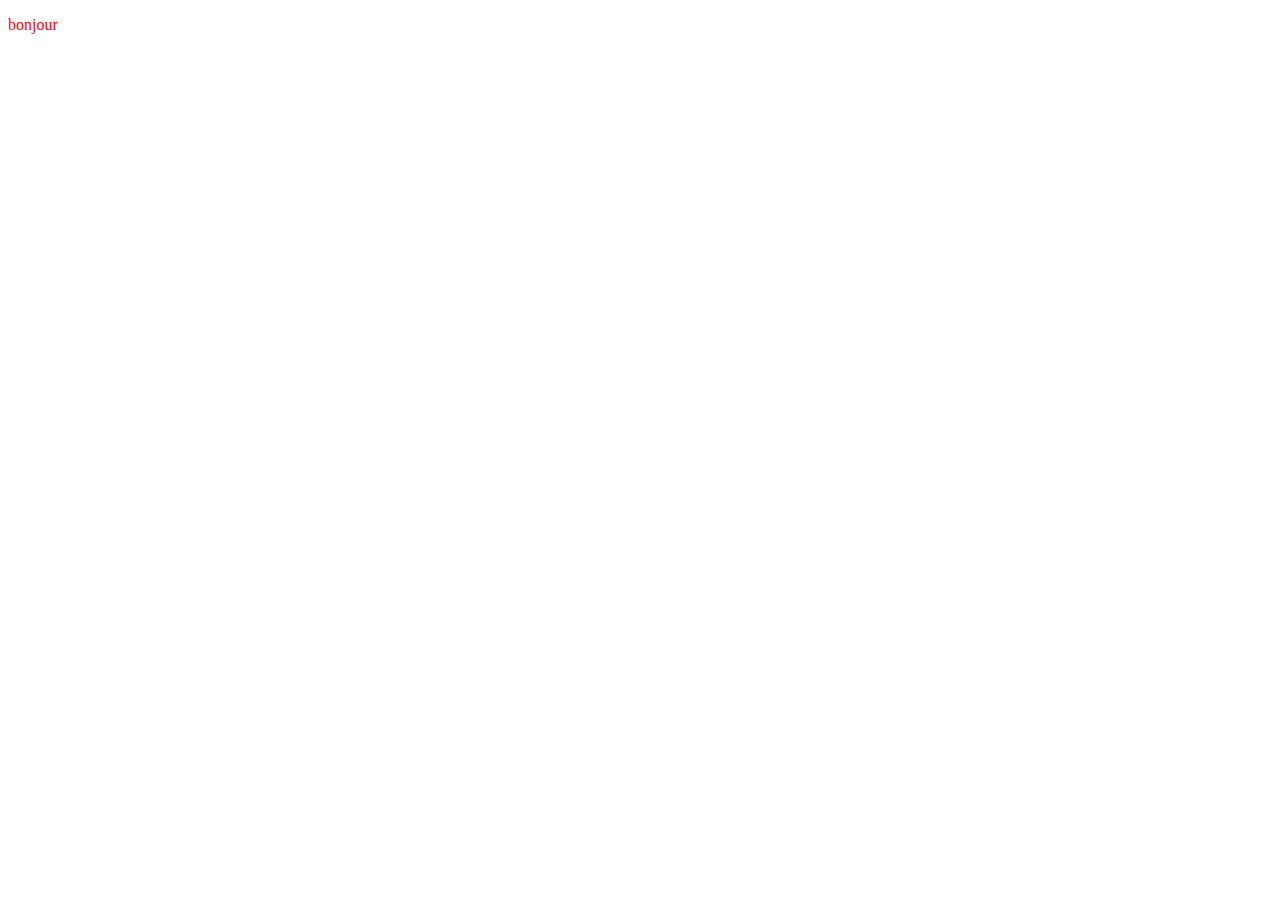
==== index.html @ ed22373a "Add files via upload" ====
<!DOCTYPE html>
<html lang="en">
<head>
    <meta charset="UTF-8">
    <meta http-equiv="X-UA-Compatible" content="IE=edge">
    <meta name="viewport" content="width=device-width, initial-scale=1.0">
    <title>Document</title>
    <link rel="stylesheet" href="css/style.css">
</head>
<body>
    <p class="rouge">bonjour</p>
</body>
</html>
---- css/style.css ----
.rouge{color: red;}
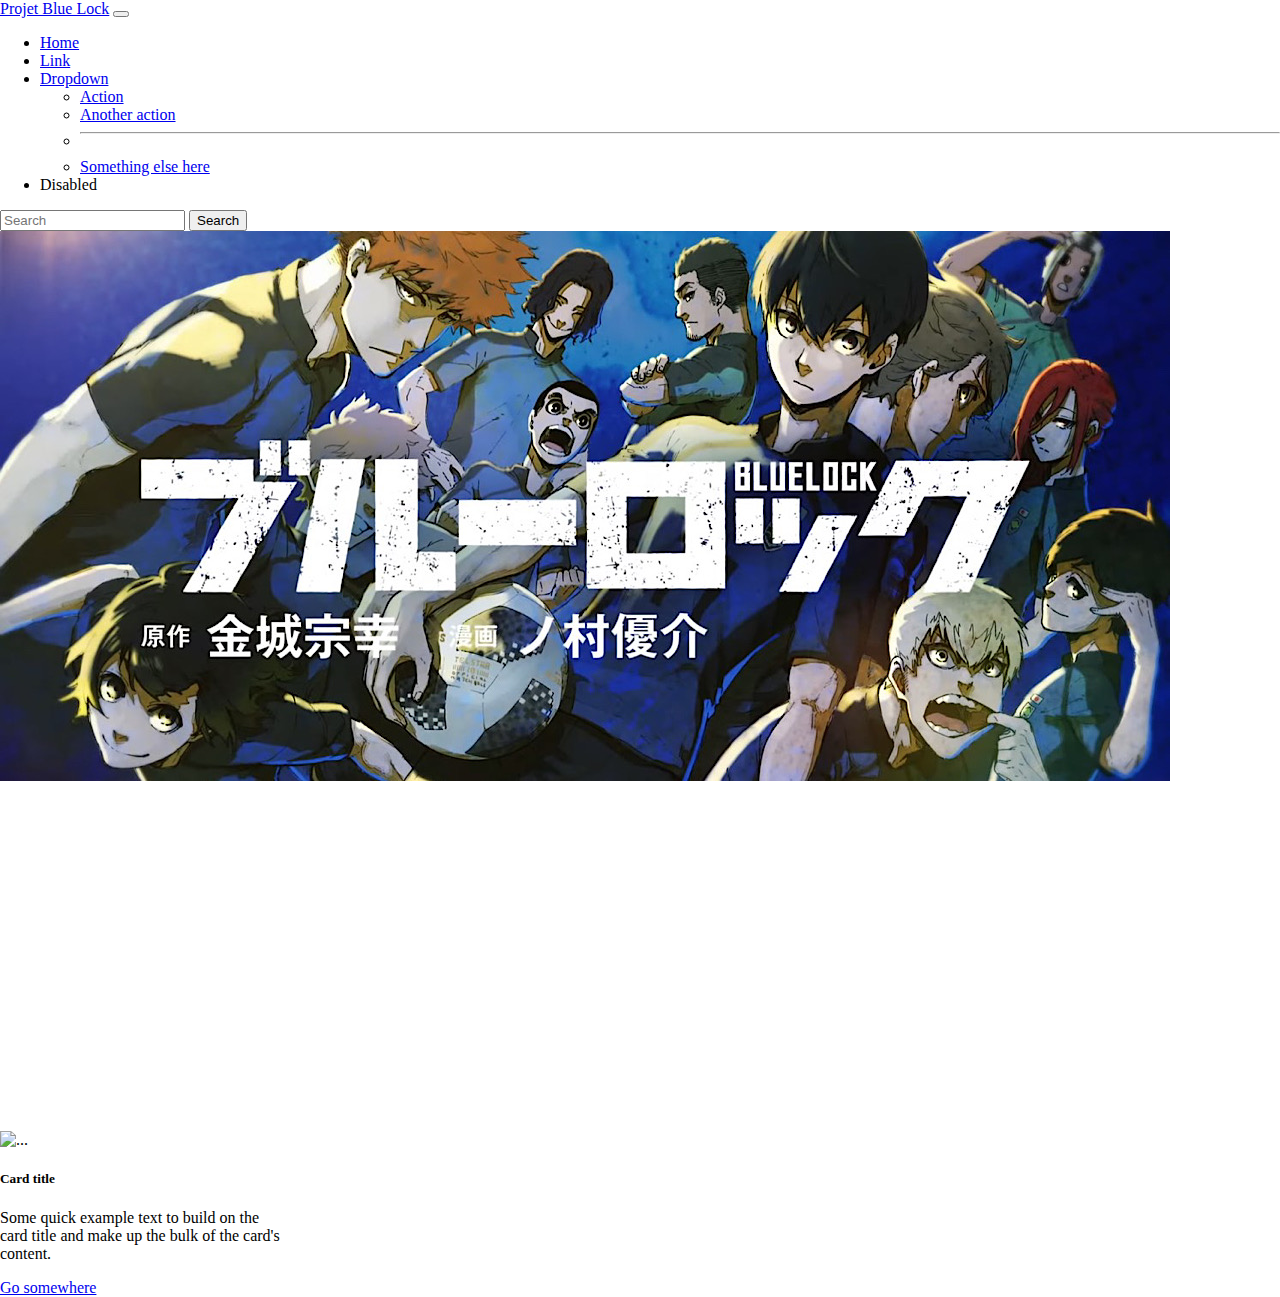
==== commit a4643f4e: "Add files via upload" ====
--- a/index.html
+++ b/index.html
@@ -4,10 +4,57 @@
     <meta charset="UTF-8">
     <meta http-equiv="X-UA-Compatible" content="IE=edge">
     <meta name="viewport" content="width=device-width, initial-scale=1.0">
-    <title>Document</title>
+    <title>Projet Blue Lock</title>
     <link rel="stylesheet" href="css/style.css">
+    <link href="https://cdn.jsdelivr.net/npm/bootstrap@5.3.0-alpha2/dist/css/bootstrap.min.css" rel="stylesheet" integrity="sha384-aFq/bzH65dt+w6FI2ooMVUpc+21e0SRygnTpmBvdBgSdnuTN7QbdgL+OapgHtvPp" crossorigin="anonymous">
 </head>
 <body>
-    <p class="rouge">bonjour</p>
+    <nav class="navbar navbar-expand-lg bg-body-tertiary">
+        <div class="container-fluid">
+          <a class="navbar-brand" href="#">Projet Blue Lock</a>
+          <button class="navbar-toggler" type="button" data-bs-toggle="collapse" data-bs-target="#navbarSupportedContent" aria-controls="navbarSupportedContent" aria-expanded="false" aria-label="Toggle navigation">
+            <span class="navbar-toggler-icon"></span>
+          </button>
+          <div class="collapse navbar-collapse" id="navbarSupportedContent">
+            <ul class="navbar-nav me-auto mb-2 mb-lg-0">
+              <li class="nav-item">
+                <a class="nav-link active" aria-current="page" href="#">Home</a>
+              </li>
+              <li class="nav-item">
+                <a class="nav-link" href="#">Link</a>
+              </li>
+              <li class="nav-item dropdown">
+                <a class="nav-link dropdown-toggle" href="#" role="button" data-bs-toggle="dropdown" aria-expanded="false">
+                  Dropdown
+                </a>
+                <ul class="dropdown-menu">
+                  <li><a class="dropdown-item" href="#">Action</a></li>
+                  <li><a class="dropdown-item" href="#">Another action</a></li>
+                  <li><hr class="dropdown-divider"></li>
+                  <li><a class="dropdown-item" href="#">Something else here</a></li>
+                </ul>
+              </li>
+              <li class="nav-item">
+                <a class="nav-link disabled">Disabled</a>
+              </li>
+            </ul>
+            <form class="d-flex" role="search">
+              <input class="form-control me-2" type="search" placeholder="Search" aria-label="Search">
+              <button class="btn btn-outline-success" type="submit">Search</button>
+            </form>
+          </div>
+        </div>
+      </nav> 
+<div class="banderole"></div>
+      <div class="card" style="width: 18rem;">
+        <img src="..." class="card-img-top" alt="...">
+        <div class="card-body">
+          <h5 class="card-title">Card title</h5>
+          <p class="card-text">Some quick example text to build on the card title and make up the bulk of the card's content.</p>
+          <a href="#" class="btn btn-primary">Go somewhere</a>
+        </div>
+      </div>
+    
+ <script src="https://cdn.jsdelivr.net/npm/bootstrap@5.3.0-alpha2/dist/js/bootstrap.bundle.min.js" integrity="sha384-qKXV1j0HvMUeCBQ+QVp7JcfGl760yU08IQ+GpUo5hlbpg51QRiuqHAJz8+BrxE/N" crossorigin="anonymous"></script>
 </body>
 </html>--- a/css/style.css
+++ b/css/style.css
@@ -1 +1,11 @@
-.rouge{color: red;}+html,body{
+    margin: 0;
+    padding: 0;
+}
+
+.banderole{
+    background-image: url(../img/banderole_blue_lock.jpeg);
+    height: 100vh;
+    width: 100vw;
+    background-repeat: no-repeat;
+}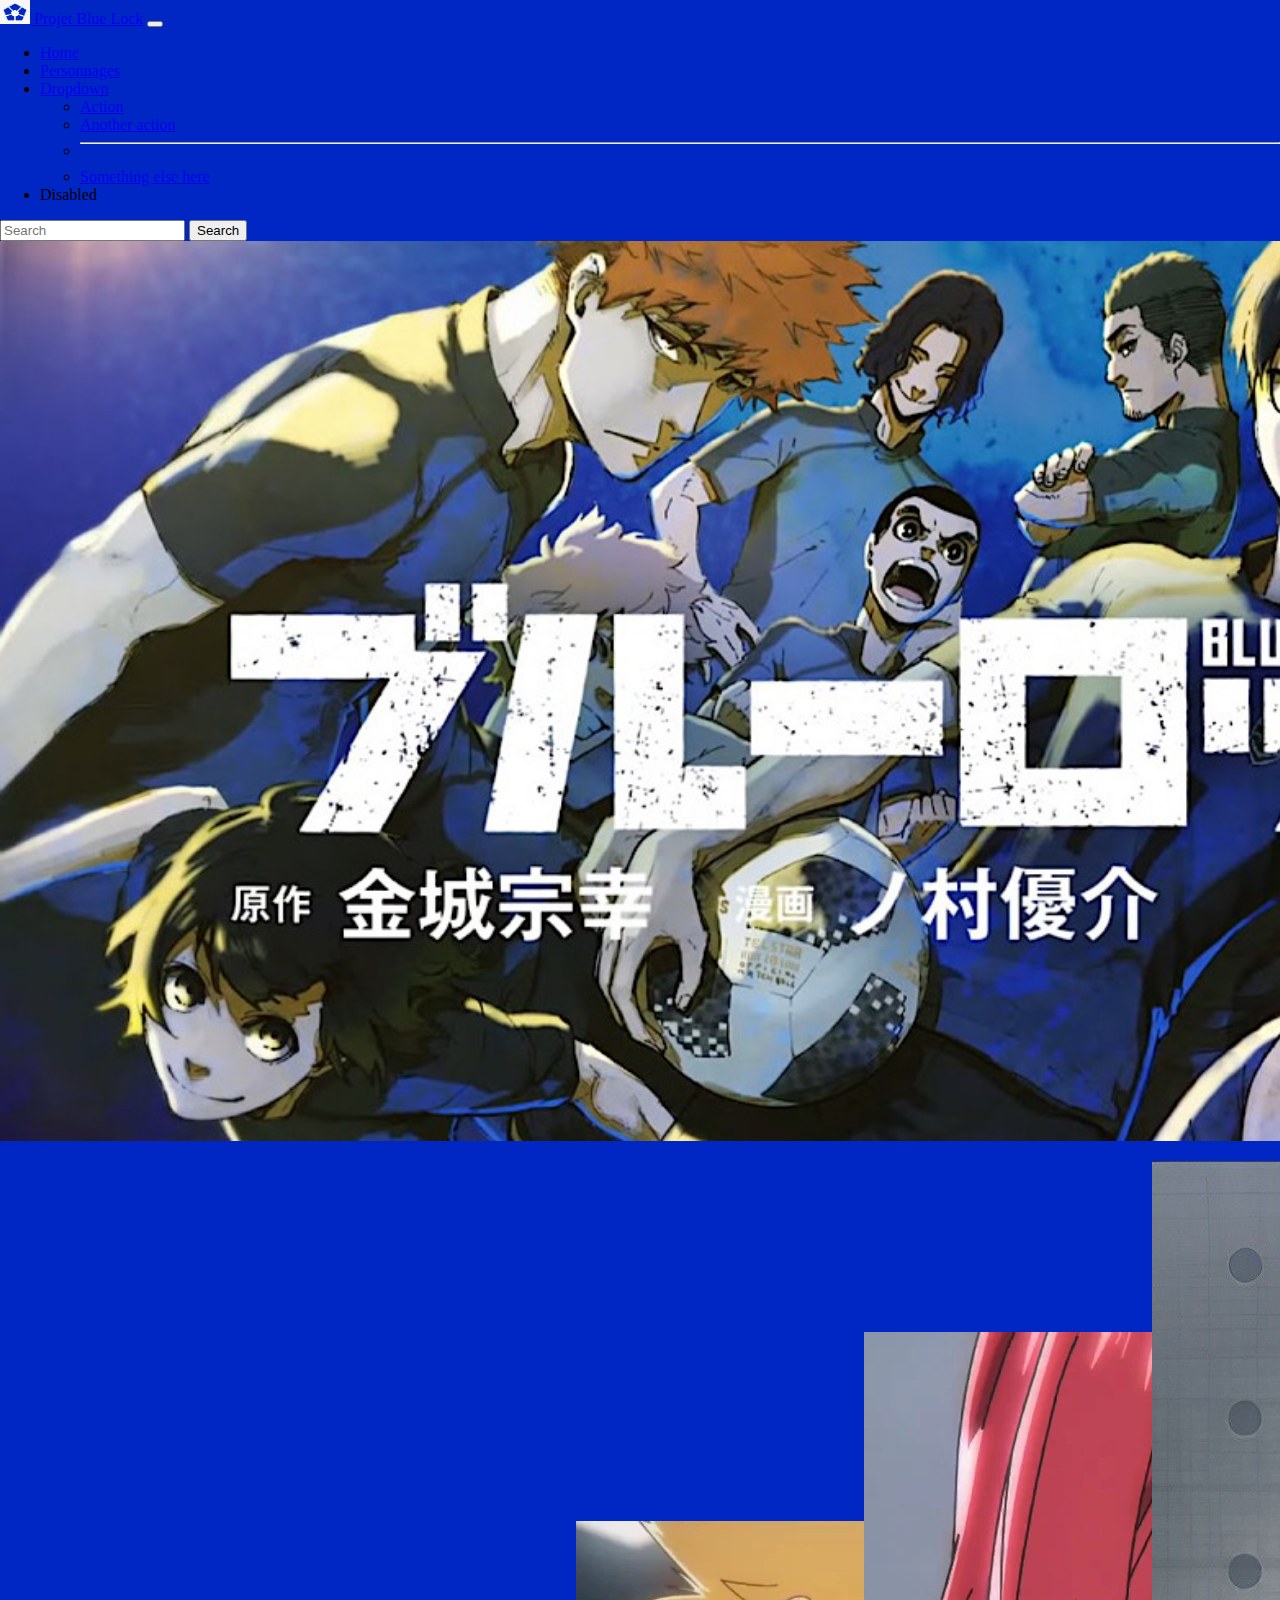
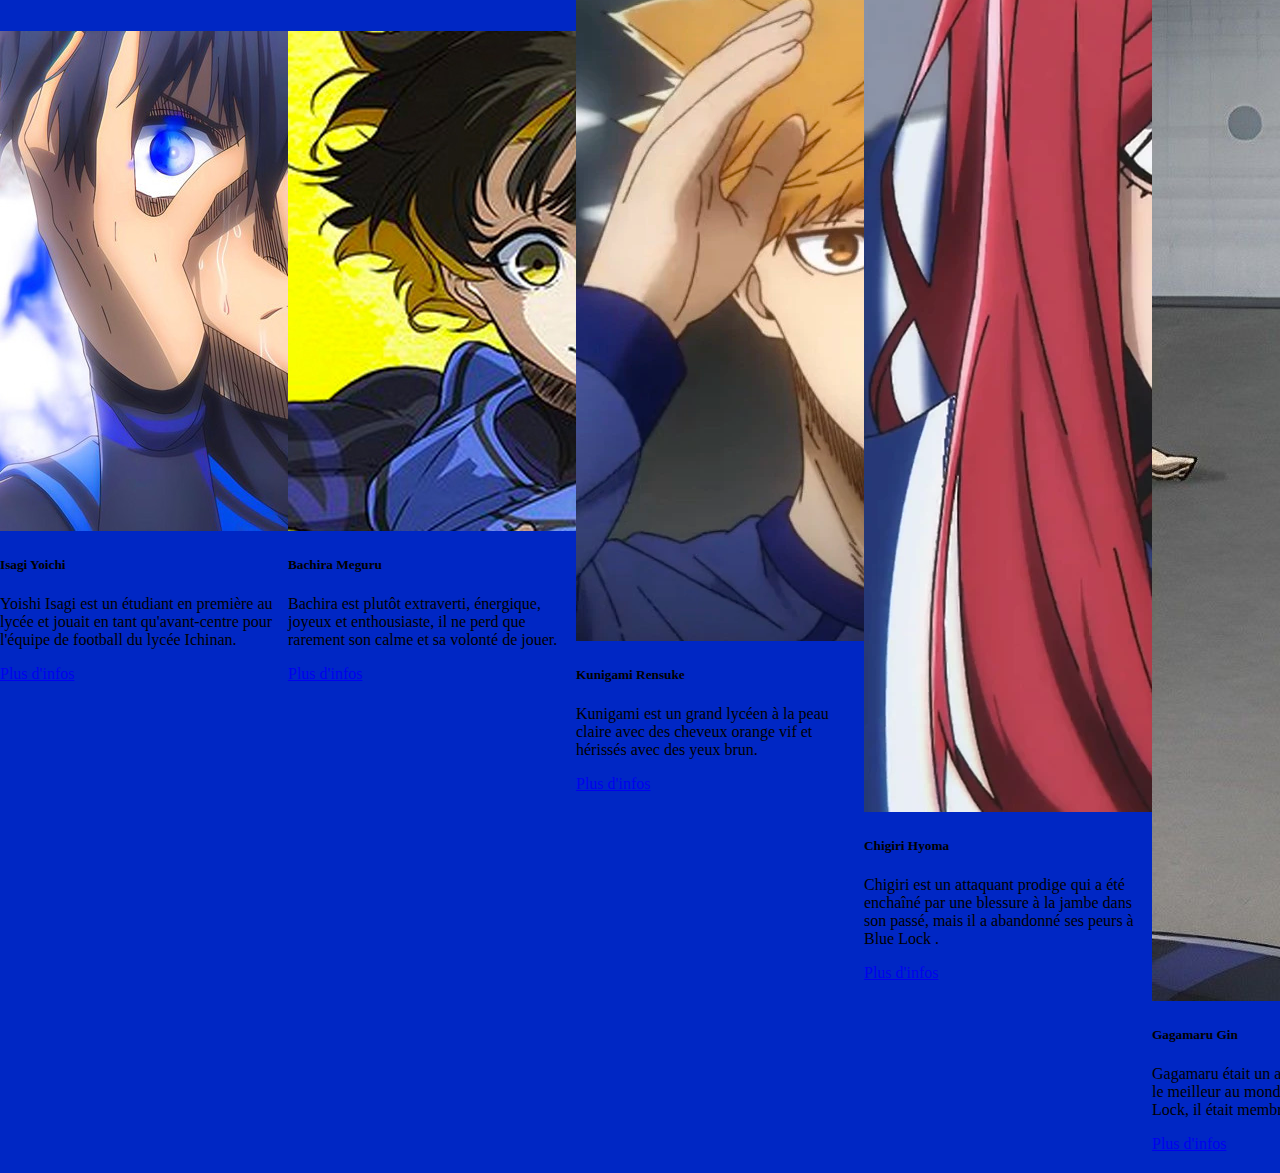
==== commit 40a0b5cc: "Add files via upload" ====
--- a/index.html
+++ b/index.html
@@ -9,9 +9,11 @@
     <link href="https://cdn.jsdelivr.net/npm/bootstrap@5.3.0-alpha2/dist/css/bootstrap.min.css" rel="stylesheet" integrity="sha384-aFq/bzH65dt+w6FI2ooMVUpc+21e0SRygnTpmBvdBgSdnuTN7QbdgL+OapgHtvPp" crossorigin="anonymous">
 </head>
 <body>
+<div class="background">
     <nav class="navbar navbar-expand-lg bg-body-tertiary">
         <div class="container-fluid">
-          <a class="navbar-brand" href="#">Projet Blue Lock</a>
+          <a class="navbar-brand" href="#"><img src="img/bluelocklogo.jpg" alt="Logo" width="30" height="24" class="d-inline-block align-text-top">
+            Projet Blue Lock</a>
           <button class="navbar-toggler" type="button" data-bs-toggle="collapse" data-bs-target="#navbarSupportedContent" aria-controls="navbarSupportedContent" aria-expanded="false" aria-label="Toggle navigation">
             <span class="navbar-toggler-icon"></span>
           </button>
@@ -21,7 +23,7 @@
                 <a class="nav-link active" aria-current="page" href="#">Home</a>
               </li>
               <li class="nav-item">
-                <a class="nav-link" href="#">Link</a>
+                <a class="nav-link" href="#">Personnages</a>
               </li>
               <li class="nav-item dropdown">
                 <a class="nav-link dropdown-toggle" href="#" role="button" data-bs-toggle="dropdown" aria-expanded="false">
@@ -45,16 +47,67 @@
           </div>
         </div>
       </nav> 
-<div class="banderole"></div>
-      <div class="card" style="width: 18rem;">
-        <img src="..." class="card-img-top" alt="...">
+
+      <div class="banderole"></div>
+
+<div class="mescartes">
+    <div class="card" style="width: 18rem;">
+        <img src="img/isagi1.jpg" class="card-img-top" alt="image montrant isagi yoichi le personnage principal de blue lock">
         <div class="card-body">
-          <h5 class="card-title">Card title</h5>
-          <p class="card-text">Some quick example text to build on the card title and make up the bulk of the card's content.</p>
-          <a href="#" class="btn btn-primary">Go somewhere</a>
+          <h5 class="card-title">Isagi Yoichi</h5>
+          <p class="card-text">Yoishi Isagi est un étudiant en première au lycée et jouait en tant qu'avant-centre pour l'équipe de football du lycée Ichinan.</p>
+          <a href="#" class="btn btn-primary">Plus d'infos</a>
         </div>
       </div>
+      
+      <div class="card" style="width: 18rem;">
+        <img src="img/bachira1.jpg" class="card-img-top" alt="image montrant isagi yoichi le personnage principal de blue lock">
+        <div class="card-body">
+          <h5 class="card-title">Bachira Meguru</h5>
+          <p class="card-text">Bachira est plutôt extraverti, énergique, joyeux et enthousiaste, il ne perd que rarement son calme et sa volonté de jouer.</p>
+          <a href="#" class="btn btn-primary">Plus d'infos</a>
+        </div>
+      </div>
+      
+      <div class="card" style="width: 18rem;">
+        <img src="img/Rensuke_Kunigami.webp" class="card-img-top" alt="image montrant isagi yoichi le personnage principal de blue lock">
+        <div class="card-body">
+          <h5 class="card-title">Kunigami Rensuke</h5>
+          <p class="card-text">Kunigami est un grand lycéen à la peau claire avec des cheveux orange vif et hérissés avec des yeux brun.</p>
+          <a href="#" class="btn btn-primary">Plus d'infos</a>
+        </div>
+      </div> 
+      
+      <div class="card" style="width: 18rem;">
+        <img src="img/Chigirip2.webp" class="card-img-top" alt="image montrant isagi yoichi le personnage principal de blue lock">
+        <div class="card-body">
+          <h5 class="card-title">Chigiri Hyoma</h5>
+          <p class="card-text">Chigiri est un attaquant prodige qui a été enchaîné par une blessure à la jambe dans son passé, mais il a abandonné ses peurs à Blue Lock .</p>
+          <a href="#" class="btn btn-primary">Plus d'infos</a>
+        </div>
+      </div>
+      
+      <div class="card" style="width: 18rem;">
+        <img src="img/gagamaru.jpg" class="card-img-top" alt="image montrant isagi yoichi le personnage principal de blue lock">
+        <div class="card-body">
+          <h5 class="card-title">Gagamaru Gin</h5>
+          <p class="card-text">Gagamaru était un attaquant qui aspire à être le meilleur au monde à son arrivée à Blue Lock, il était membre de l'équipe Z. </p>
+          <a href="#" class="btn btn-primary">Plus d'infos</a>
+        </div>
+      </div>
+      
+      <div class="card" style="width: 18rem;">
+        <img src="img/raichi.jpg" class="card-img-top" alt="image montrant isagi yoichi le personnage principal de blue lock">
+        <div class="card-body">
+          <h5 class="card-title">Raichi Jingo</h5>
+          <p class="card-text">Raichi est un grand joueur avec une carrure musclée. Ses cheveux sont généralement considérés comme plats et sont d'un blond pâle.</p>
+          <a href="#" class="btn btn-primary">Plus d'infos</a>
+        </div>
+      </div>              
+</div>
+
     
  <script src="https://cdn.jsdelivr.net/npm/bootstrap@5.3.0-alpha2/dist/js/bootstrap.bundle.min.js" integrity="sha384-qKXV1j0HvMUeCBQ+QVp7JcfGl760yU08IQ+GpUo5hlbpg51QRiuqHAJz8+BrxE/N" crossorigin="anonymous"></script>
+</div>
 </body>
 </html>--- a/css/style.css
+++ b/css/style.css
@@ -1,11 +1,23 @@
 html,body{
     margin: 0;
     padding: 0;
+   
 }
-
+.background{
+    background-color: #0027c4;
+}
 .banderole{
+   background-size: cover;
     background-image: url(../img/banderole_blue_lock.jpeg);
     height: 100vh;
     width: 100vw;
     background-repeat: no-repeat;
+}
+
+.mescartes{
+    display: flex;
+    justify-content: space-around;
+    align-items: center;
+    padding-top: 20px;
+    padding-bottom: 20px;
 }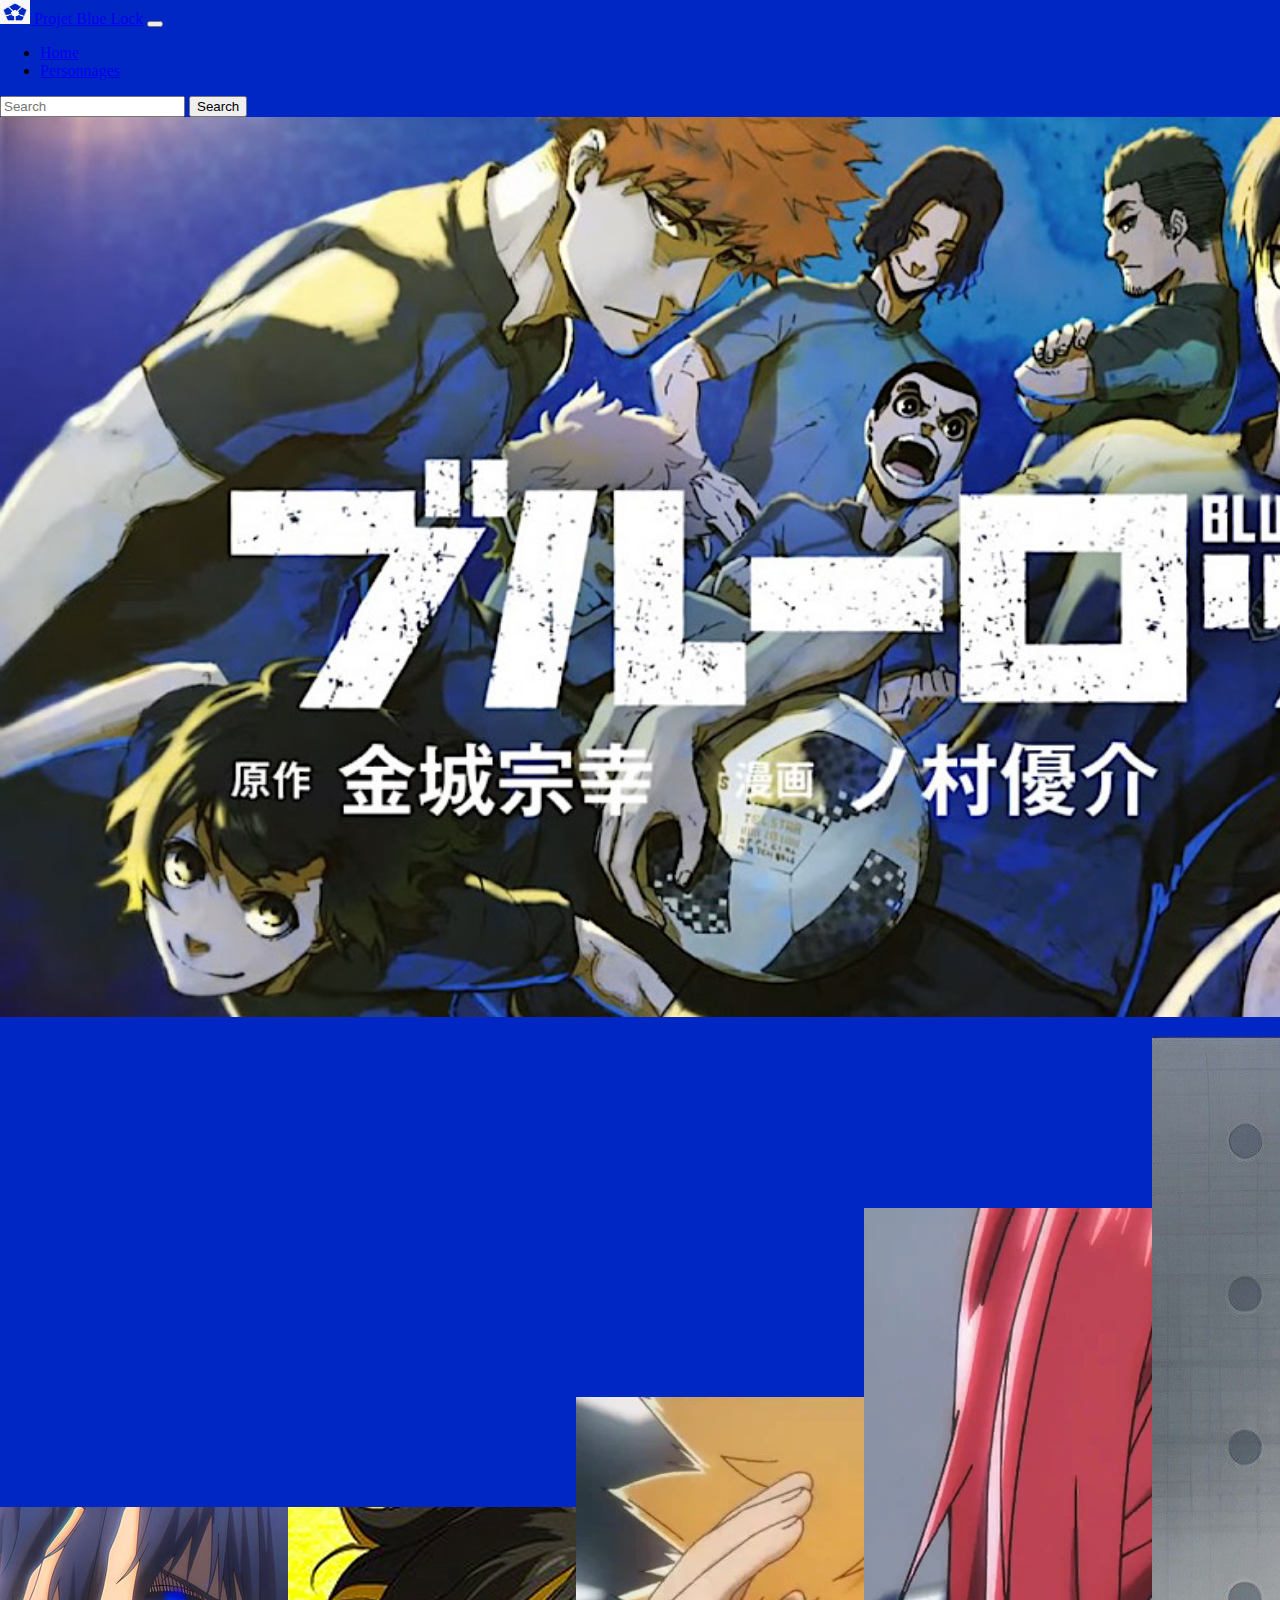
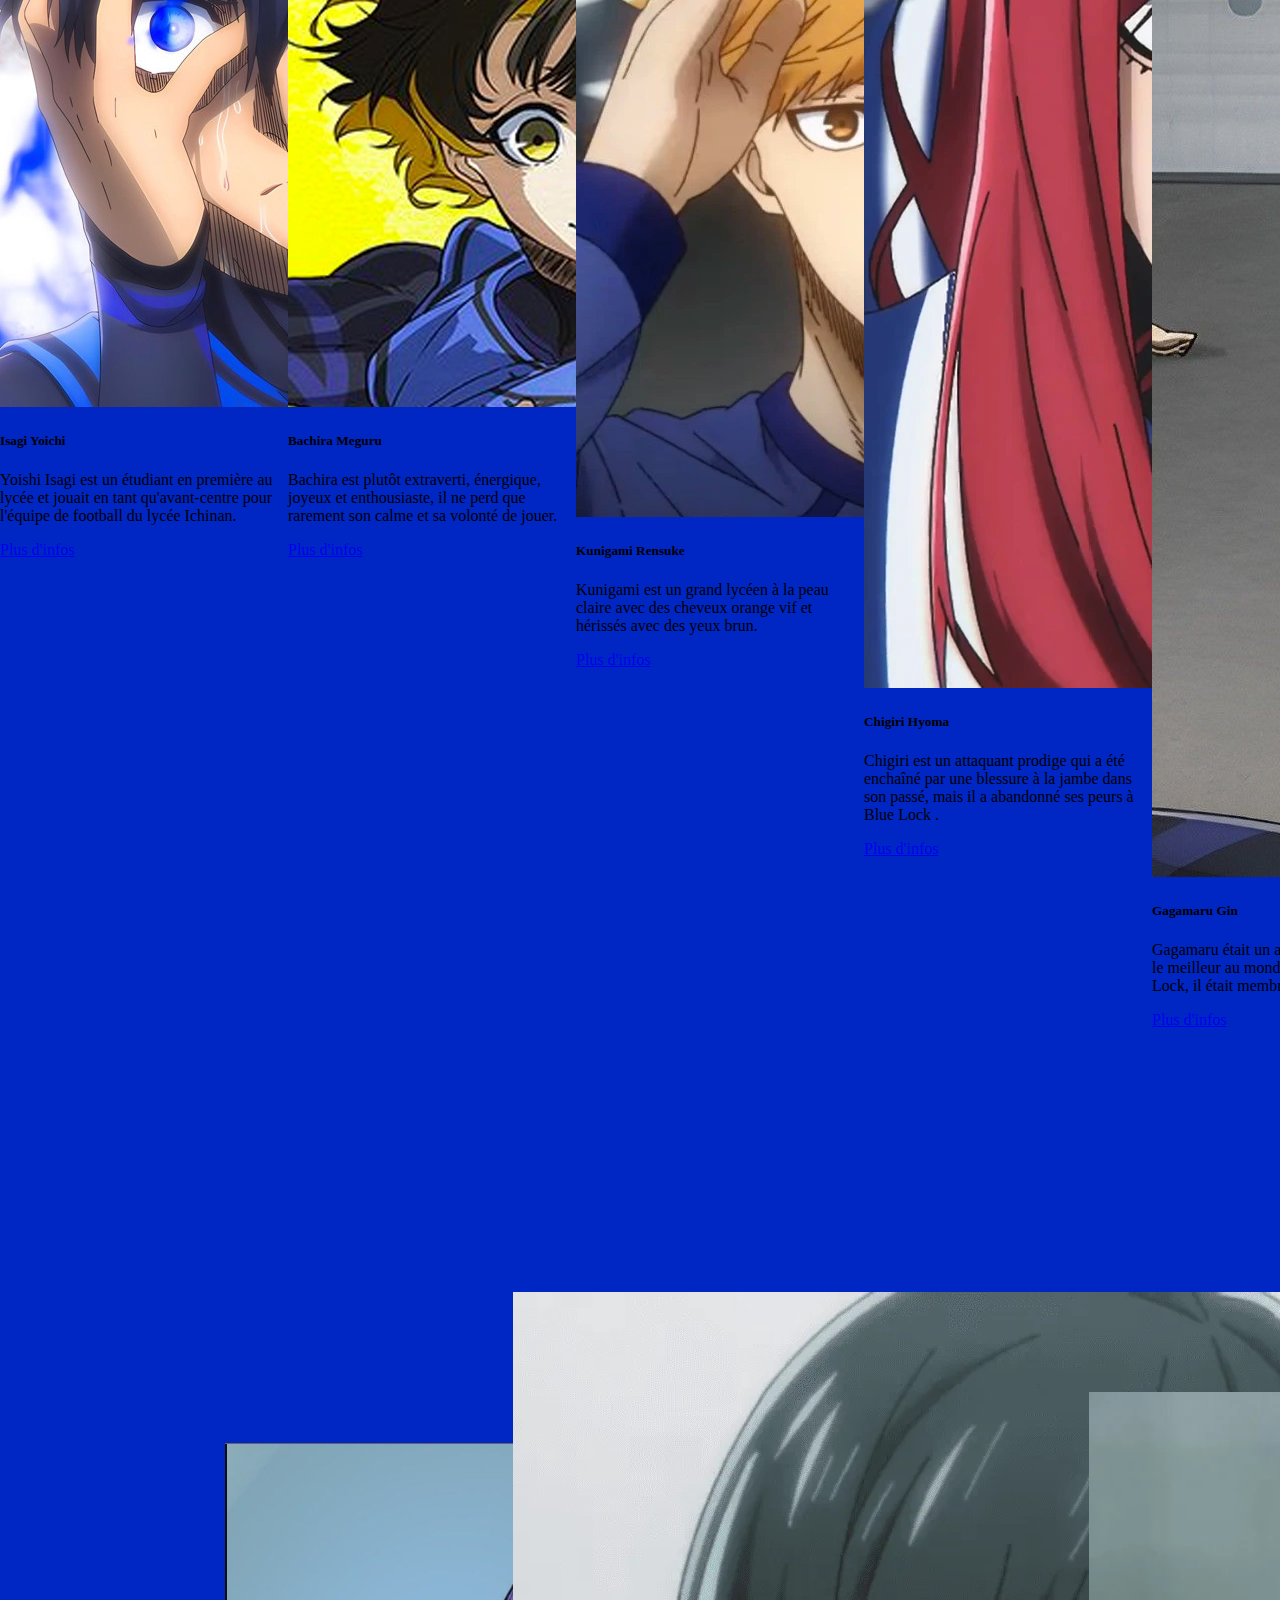
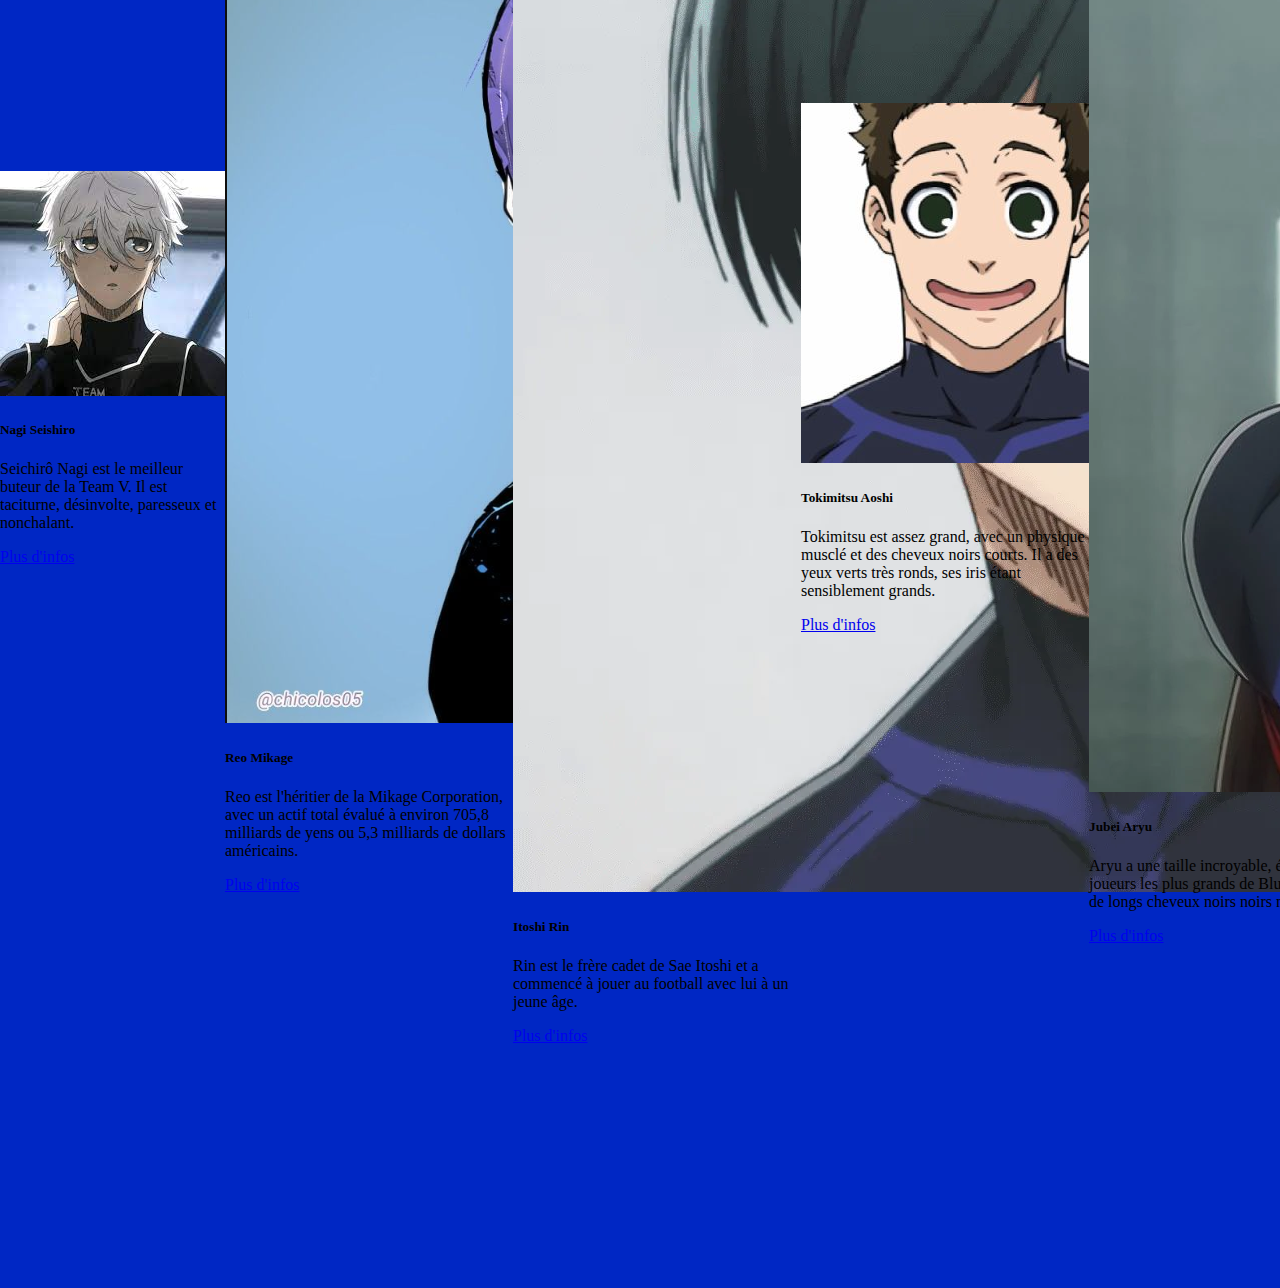
==== commit a2685b04: "Add files via upload" ====
--- a/index.html
+++ b/index.html
@@ -24,20 +24,6 @@
               </li>
               <li class="nav-item">
                 <a class="nav-link" href="#">Personnages</a>
-              </li>
-              <li class="nav-item dropdown">
-                <a class="nav-link dropdown-toggle" href="#" role="button" data-bs-toggle="dropdown" aria-expanded="false">
-                  Dropdown
-                </a>
-                <ul class="dropdown-menu">
-                  <li><a class="dropdown-item" href="#">Action</a></li>
-                  <li><a class="dropdown-item" href="#">Another action</a></li>
-                  <li><hr class="dropdown-divider"></li>
-                  <li><a class="dropdown-item" href="#">Something else here</a></li>
-                </ul>
-              </li>
-              <li class="nav-item">
-                <a class="nav-link disabled">Disabled</a>
               </li>
             </ul>
             <form class="d-flex" role="search">
@@ -105,6 +91,61 @@
         </div>
       </div>              
 </div>
+<div class="mescartes2">
+  <div class="card" style="width: 18rem;">
+      <img src="img/nagi2.jpg" class="card-img-top" alt="image montrant seishiro nagi un personnage  de blue lock">
+      <div class="card-body">
+        <h5 class="card-title">Nagi Seishiro</h5>
+        <p class="card-text">Seichirô Nagi est le meilleur buteur de la Team V. Il est taciturne, désinvolte, paresseux et nonchalant.  </p>
+        <a href="#" class="btn btn-primary">Plus d'infos</a>
+      </div>
+    </div>
+    
+    <div class="card" style="width: 18rem;">
+      <img src="img/REO2.PNG" class="card-img-top" alt="image montrant Reo Mikage un personnage de blue lock">
+      <div class="card-body">
+        <h5 class="card-title">Reo Mikage</h5>
+        <p class="card-text">Reo est l'héritier de la Mikage Corporation, avec un actif total évalué à environ 705,8 milliards de yens ou 5,3 milliards de dollars américains.</p>
+        <a href="#" class="btn btn-primary">Plus d'infos</a>
+      </div>
+    </div>
+    
+    <div class="card" style="width: 18rem;">
+      <img src="img/rin.webp" class="card-img-top" alt="image montrant Itoshi Rin un personnage de blue lock">
+      <div class="card-body">
+        <h5 class="card-title">Itoshi Rin</h5>
+        <p class="card-text">Rin est le frère cadet de Sae Itoshi et a commencé à jouer au football avec lui à un jeune âge. </p>
+        <a href="#" class="btn btn-primary">Plus d'infos</a>
+      </div>
+    </div> 
+    
+    <div class="card" style="width: 18rem;">
+      <img src="img/aoshi2.jpg" class="card-img-top" alt="image montrant Tokimitsu Aoshi un personnage de blue lock">
+      <div class="card-body">
+        <h5 class="card-title">Tokimitsu Aoshi</h5>
+        <p class="card-text">Tokimitsu est assez grand, avec un physique musclé et des cheveux noirs courts. Il a des yeux verts très ronds, ses iris étant sensiblement grands.</p>
+        <a href="#" class="btn btn-primary">Plus d'infos</a>
+      </div>
+    </div>
+    
+    <div class="card" style="width: 18rem;">
+      <img src="img/Jyubei_Aryu.webp" class="card-img-top" alt="image montrant Jubei Aryu un personnage de blue lock">
+      <div class="card-body">
+        <h5 class="card-title">Jubei Aryu</h5>
+        <p class="card-text">Aryu a une taille incroyable, étant l'un des joueurs les plus grands de Blue Lock, avec de longs cheveux noirs noirs mi-dos.</p>
+        <a href="#" class="btn btn-primary">Plus d'infos</a>
+      </div>
+    </div>
+    
+    <div class="card" style="width: 18rem;">
+      <img src="img/Shoei_Baro.webp" class="card-img-top" alt="image montrant Baro Shoei un personnage de blue lock">
+      <div class="card-body">
+        <h5 class="card-title">Baro Shoei</h5>
+        <p class="card-text">Baro est grand avec des yeux rouges et de longs cheveux noirs qu'il porte dans un style hérissé. Quand il le laisse tomber, ses cheveux sont longs jusqu'au cou.</p>
+        <a href="#" class="btn btn-primary">Plus d'infos</a>
+      </div>
+    </div>              
+</div>
 
     
  <script src="https://cdn.jsdelivr.net/npm/bootstrap@5.3.0-alpha2/dist/js/bootstrap.bundle.min.js" integrity="sha384-qKXV1j0HvMUeCBQ+QVp7JcfGl760yU08IQ+GpUo5hlbpg51QRiuqHAJz8+BrxE/N" crossorigin="anonymous"></script>
--- a/css/style.css
+++ b/css/style.css
@@ -20,4 +20,11 @@
     align-items: center;
     padding-top: 20px;
     padding-bottom: 20px;
+}
+.mescartes2{
+    display: flex;
+    justify-content: space-around;
+    align-items: center;
+    padding-top: 20px;
+    padding-bottom: 20px;
 }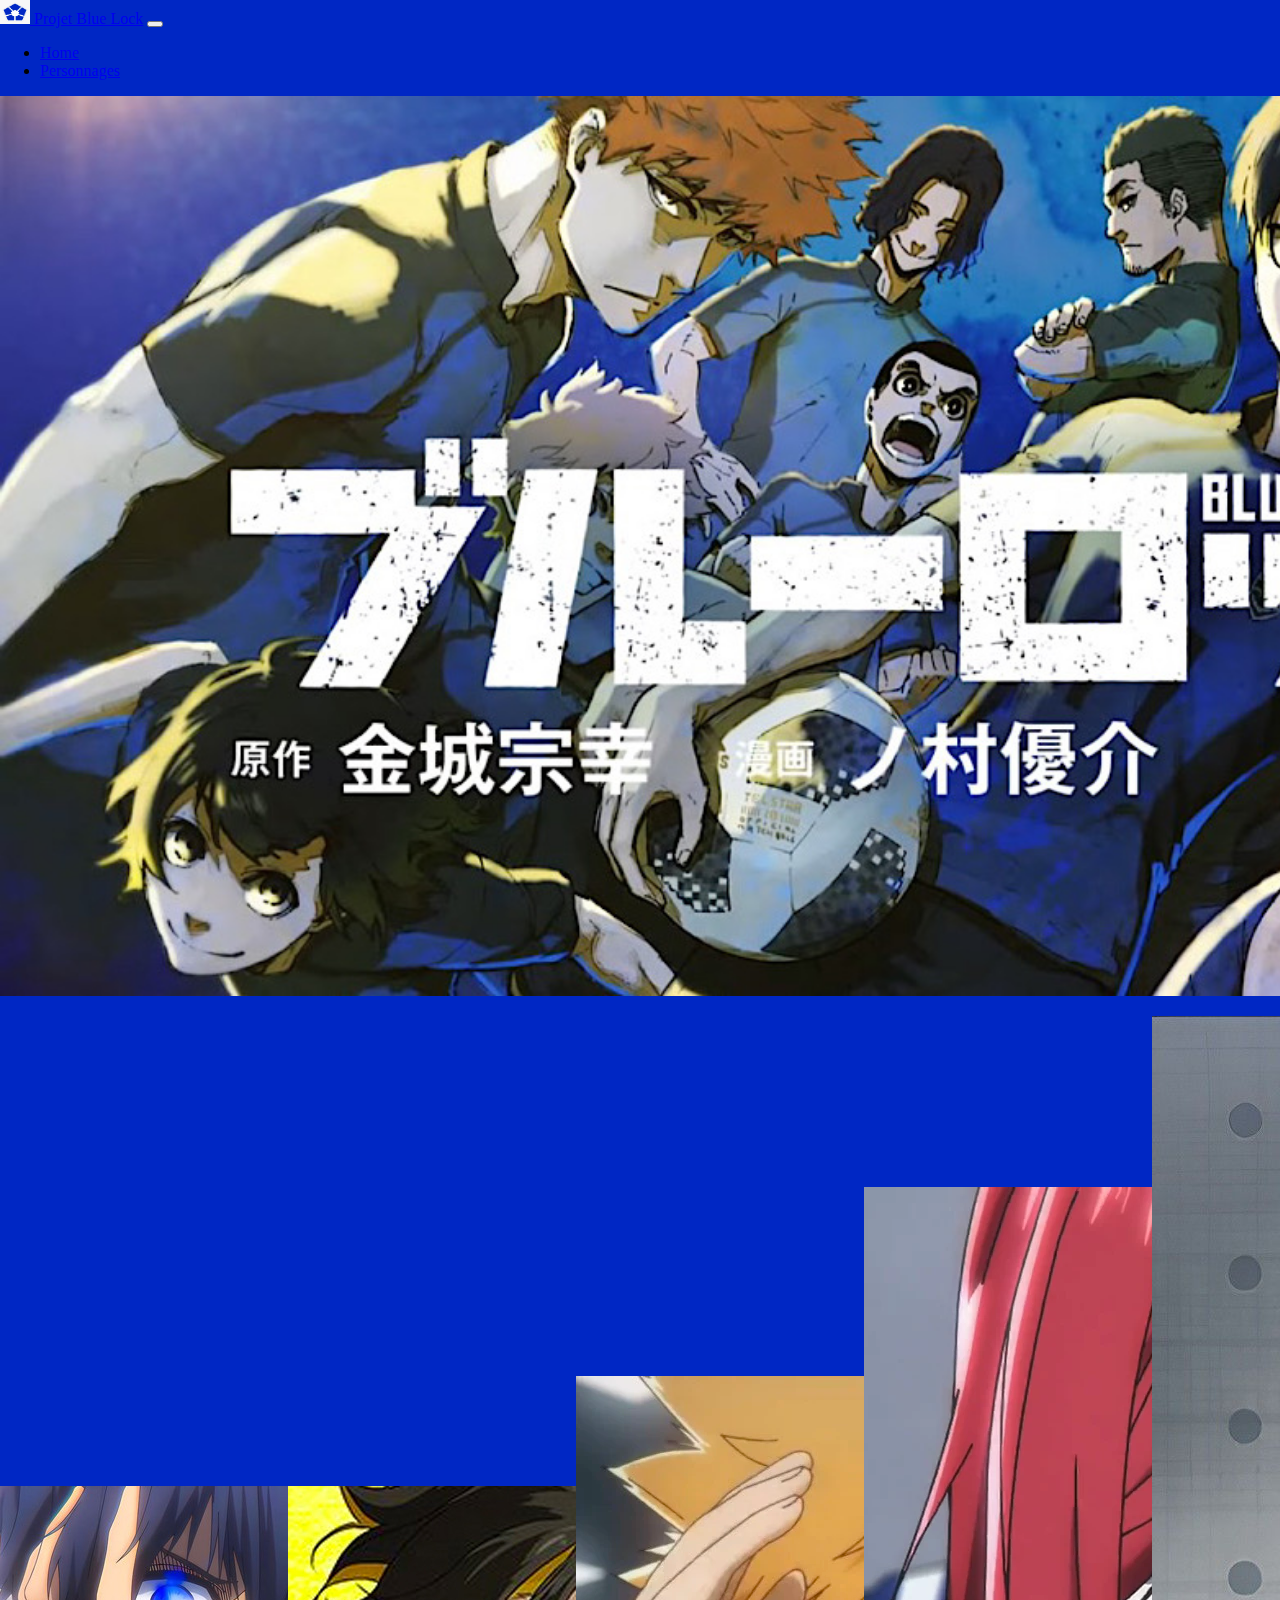
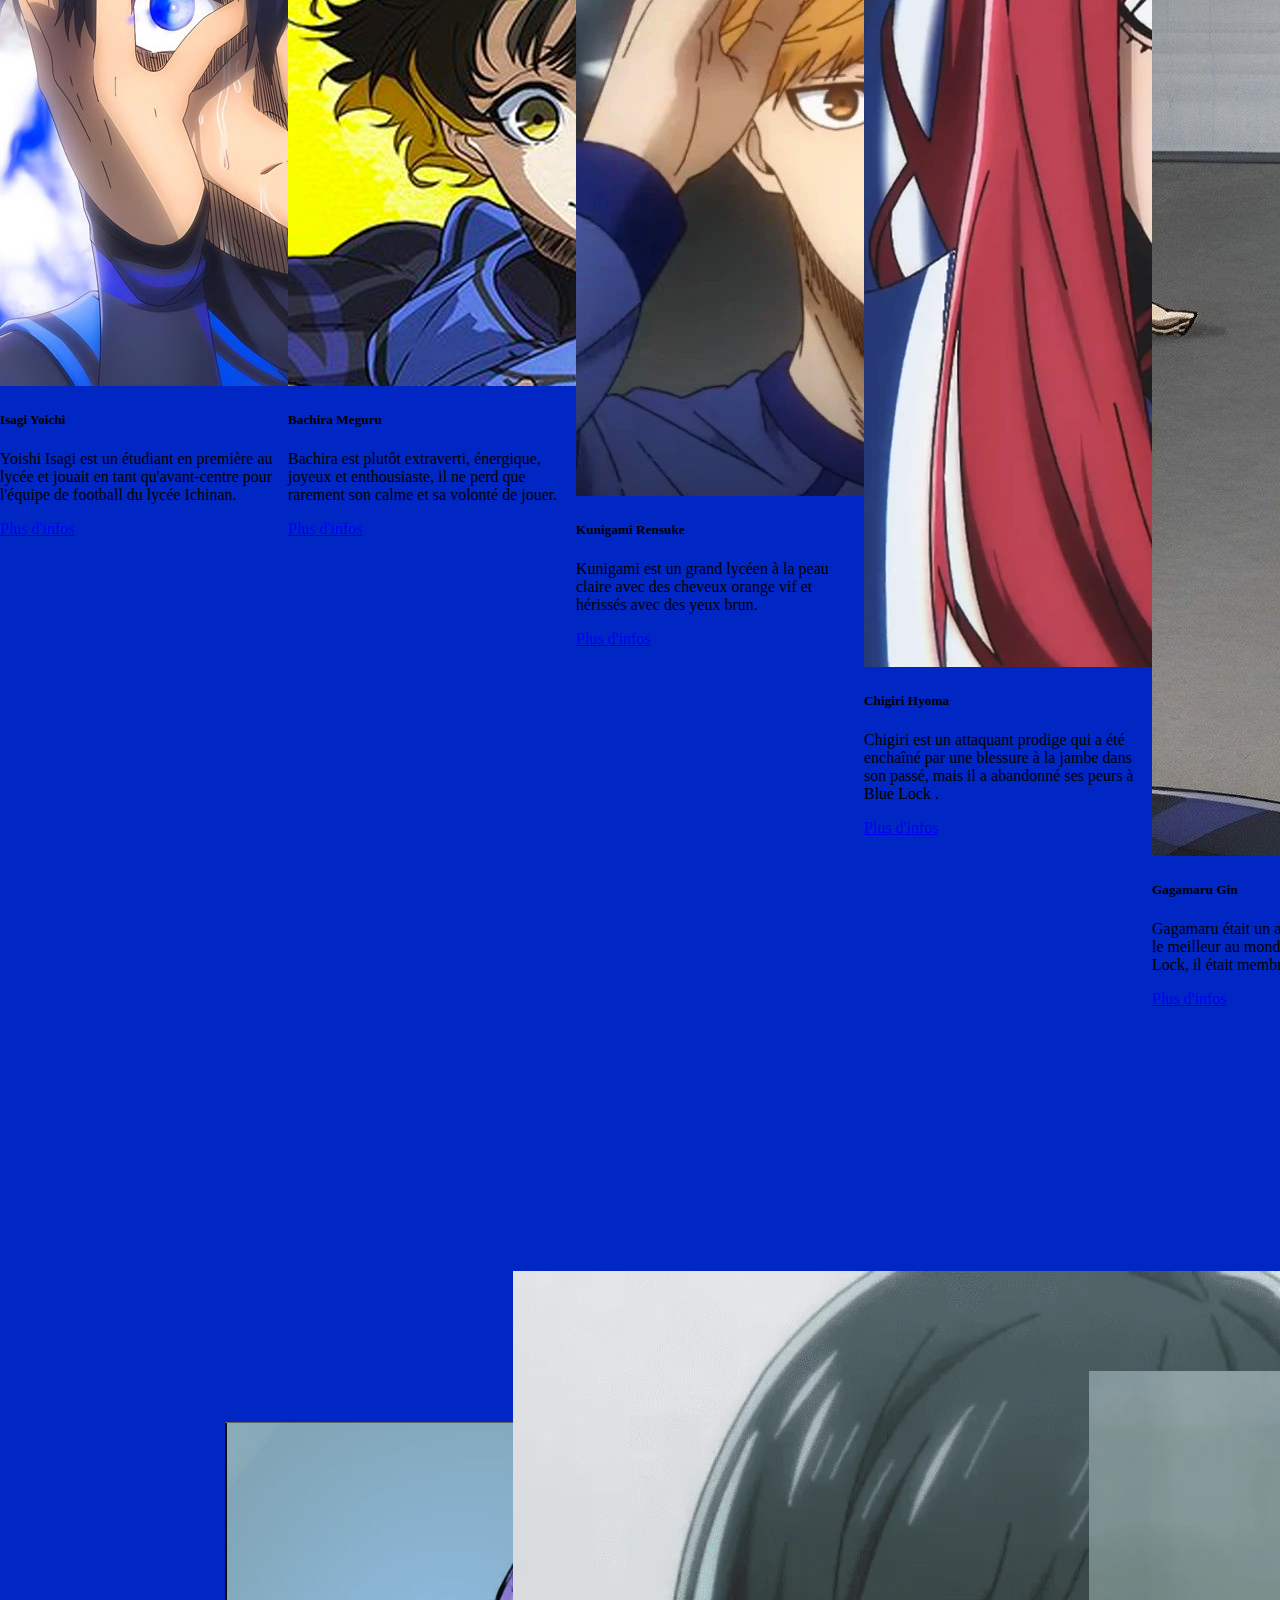
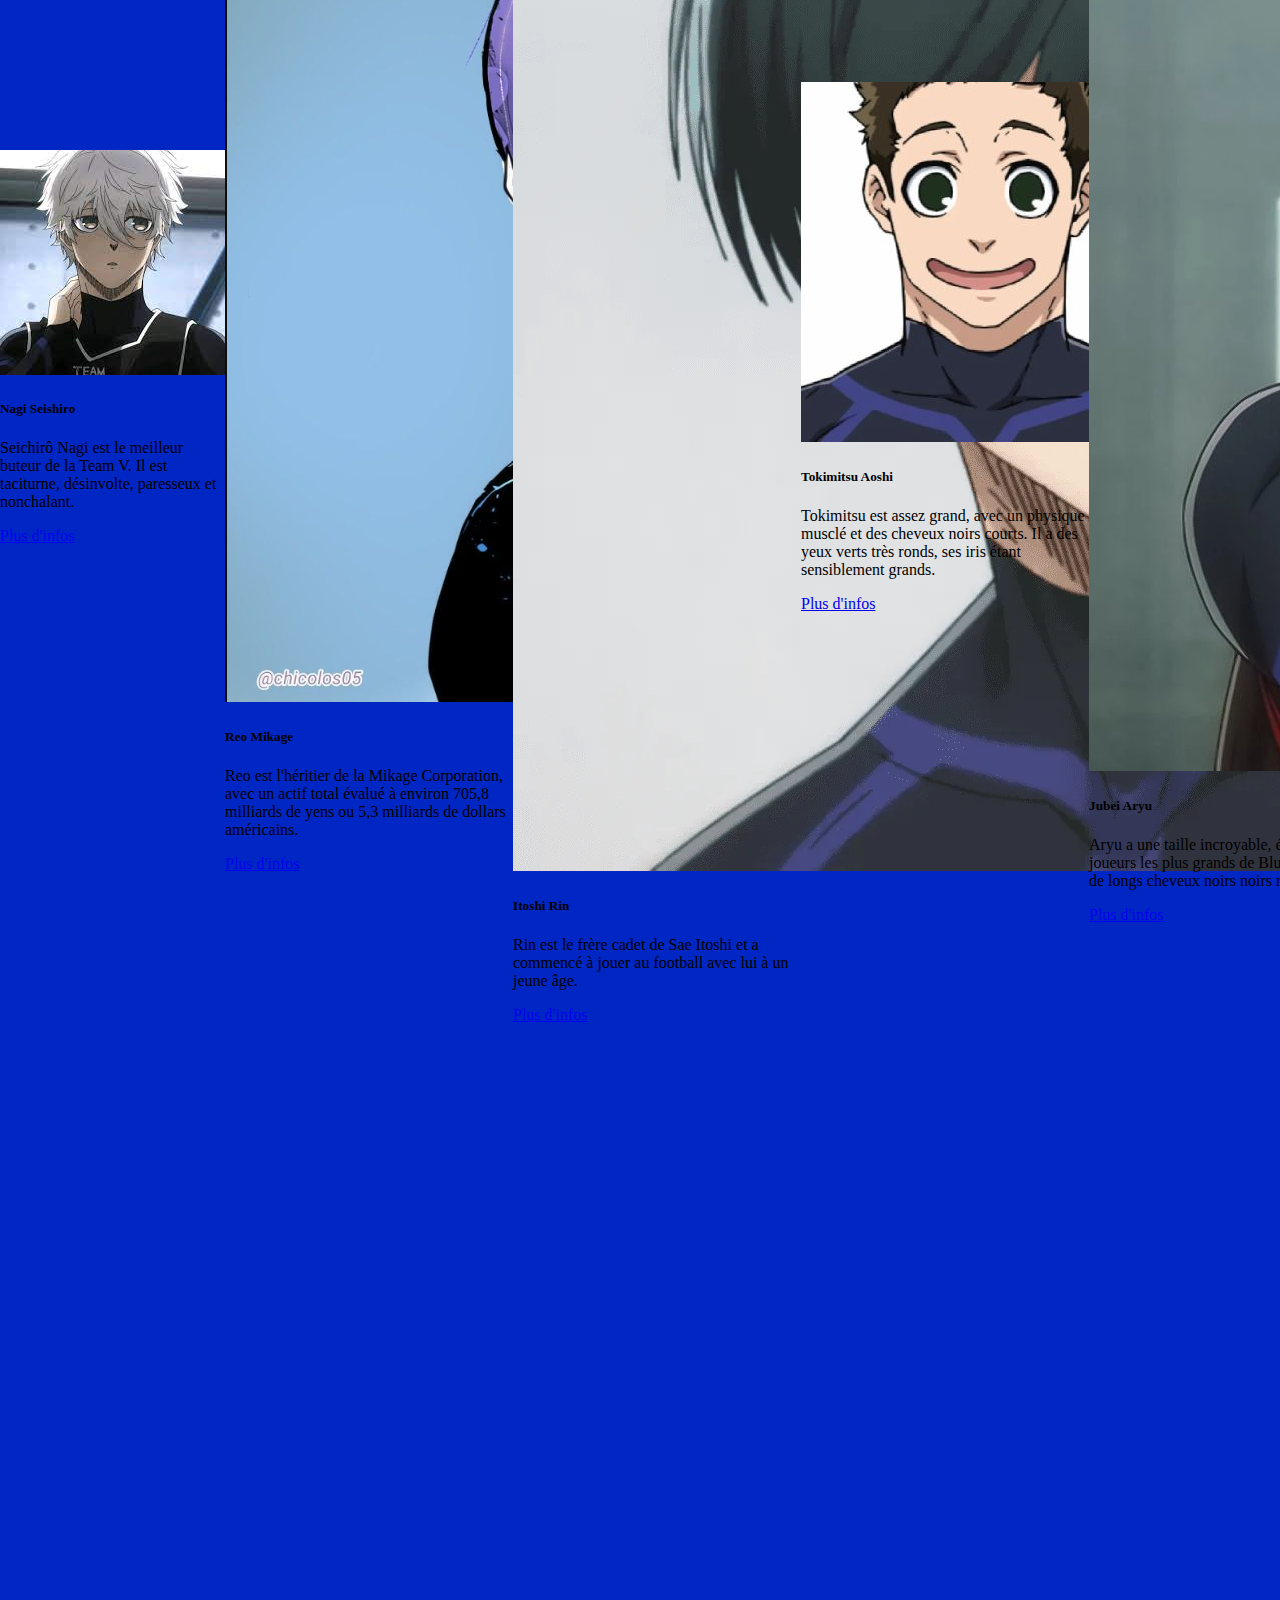
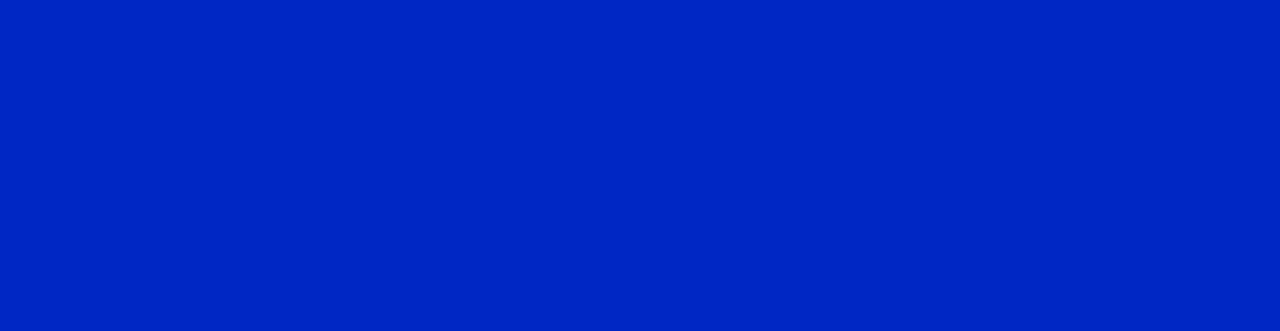
==== commit 0914e27f: "Add files via upload" ====
--- a/index.html
+++ b/index.html
@@ -6,6 +6,18 @@
     <meta name="viewport" content="width=device-width, initial-scale=1.0">
     <title>Projet Blue Lock</title>
     <link rel="stylesheet" href="css/style.css">
+    <link rel="stylesheet" href="index2.html">
+    <link rel="stylesheet" href="index3.html">
+    <link rel="stylesheet" href="index4.html">
+    <link rel="stylesheet" href="index5.html">
+    <link rel="stylesheet" href="index6.html">
+    <link rel="stylesheet" href="index7.html">
+    <link rel="stylesheet" href="index8.html">
+    <link rel="stylesheet" href="index9.html">
+    <link rel="stylesheet" href="index10.html">
+    <link rel="stylesheet" href="index11.html">
+    <link rel="stylesheet" href="index12.html">
+    <link rel="stylesheet" href="index13.html">
     <link href="https://cdn.jsdelivr.net/npm/bootstrap@5.3.0-alpha2/dist/css/bootstrap.min.css" rel="stylesheet" integrity="sha384-aFq/bzH65dt+w6FI2ooMVUpc+21e0SRygnTpmBvdBgSdnuTN7QbdgL+OapgHtvPp" crossorigin="anonymous">
 </head>
 <body>
@@ -26,10 +38,6 @@
                 <a class="nav-link" href="#">Personnages</a>
               </li>
             </ul>
-            <form class="d-flex" role="search">
-              <input class="form-control me-2" type="search" placeholder="Search" aria-label="Search">
-              <button class="btn btn-outline-success" type="submit">Search</button>
-            </form>
           </div>
         </div>
       </nav> 
@@ -42,7 +50,7 @@
         <div class="card-body">
           <h5 class="card-title">Isagi Yoichi</h5>
           <p class="card-text">Yoishi Isagi est un étudiant en première au lycée et jouait en tant qu'avant-centre pour l'équipe de football du lycée Ichinan.</p>
-          <a href="#" class="btn btn-primary">Plus d'infos</a>
+          <a href="index2.html" class="btn btn-primary">Plus d'infos</a>
         </div>
       </div>
       
@@ -51,7 +59,7 @@
         <div class="card-body">
           <h5 class="card-title">Bachira Meguru</h5>
           <p class="card-text">Bachira est plutôt extraverti, énergique, joyeux et enthousiaste, il ne perd que rarement son calme et sa volonté de jouer.</p>
-          <a href="#" class="btn btn-primary">Plus d'infos</a>
+          <a href="index3.html" class="btn btn-primary">Plus d'infos</a>
         </div>
       </div>
       
@@ -60,7 +68,7 @@
         <div class="card-body">
           <h5 class="card-title">Kunigami Rensuke</h5>
           <p class="card-text">Kunigami est un grand lycéen à la peau claire avec des cheveux orange vif et hérissés avec des yeux brun.</p>
-          <a href="#" class="btn btn-primary">Plus d'infos</a>
+          <a href="index4.html" class="btn btn-primary">Plus d'infos</a>
         </div>
       </div> 
       
@@ -69,7 +77,7 @@
         <div class="card-body">
           <h5 class="card-title">Chigiri Hyoma</h5>
           <p class="card-text">Chigiri est un attaquant prodige qui a été enchaîné par une blessure à la jambe dans son passé, mais il a abandonné ses peurs à Blue Lock .</p>
-          <a href="#" class="btn btn-primary">Plus d'infos</a>
+          <a href="index5.html" class="btn btn-primary">Plus d'infos</a>
         </div>
       </div>
       
@@ -78,7 +86,7 @@
         <div class="card-body">
           <h5 class="card-title">Gagamaru Gin</h5>
           <p class="card-text">Gagamaru était un attaquant qui aspire à être le meilleur au monde à son arrivée à Blue Lock, il était membre de l'équipe Z. </p>
-          <a href="#" class="btn btn-primary">Plus d'infos</a>
+          <a href="index6.html" class="btn btn-primary">Plus d'infos</a>
         </div>
       </div>
       
@@ -87,7 +95,7 @@
         <div class="card-body">
           <h5 class="card-title">Raichi Jingo</h5>
           <p class="card-text">Raichi est un grand joueur avec une carrure musclée. Ses cheveux sont généralement considérés comme plats et sont d'un blond pâle.</p>
-          <a href="#" class="btn btn-primary">Plus d'infos</a>
+          <a href="index7.html" class="btn btn-primary">Plus d'infos</a>
         </div>
       </div>              
 </div>
@@ -97,7 +105,7 @@
       <div class="card-body">
         <h5 class="card-title">Nagi Seishiro</h5>
         <p class="card-text">Seichirô Nagi est le meilleur buteur de la Team V. Il est taciturne, désinvolte, paresseux et nonchalant.  </p>
-        <a href="#" class="btn btn-primary">Plus d'infos</a>
+        <a href="index8.html" class="btn btn-primary">Plus d'infos</a>
       </div>
     </div>
     
@@ -106,7 +114,7 @@
       <div class="card-body">
         <h5 class="card-title">Reo Mikage</h5>
         <p class="card-text">Reo est l'héritier de la Mikage Corporation, avec un actif total évalué à environ 705,8 milliards de yens ou 5,3 milliards de dollars américains.</p>
-        <a href="#" class="btn btn-primary">Plus d'infos</a>
+        <a href="index9.html" class="btn btn-primary">Plus d'infos</a>
       </div>
     </div>
     
@@ -115,7 +123,7 @@
       <div class="card-body">
         <h5 class="card-title">Itoshi Rin</h5>
         <p class="card-text">Rin est le frère cadet de Sae Itoshi et a commencé à jouer au football avec lui à un jeune âge. </p>
-        <a href="#" class="btn btn-primary">Plus d'infos</a>
+        <a href="index10.html" class="btn btn-primary">Plus d'infos</a>
       </div>
     </div> 
     
@@ -124,7 +132,7 @@
       <div class="card-body">
         <h5 class="card-title">Tokimitsu Aoshi</h5>
         <p class="card-text">Tokimitsu est assez grand, avec un physique musclé et des cheveux noirs courts. Il a des yeux verts très ronds, ses iris étant sensiblement grands.</p>
-        <a href="#" class="btn btn-primary">Plus d'infos</a>
+        <a href="index11.html" class="btn btn-primary">Plus d'infos</a>
       </div>
     </div>
     
@@ -133,7 +141,7 @@
       <div class="card-body">
         <h5 class="card-title">Jubei Aryu</h5>
         <p class="card-text">Aryu a une taille incroyable, étant l'un des joueurs les plus grands de Blue Lock, avec de longs cheveux noirs noirs mi-dos.</p>
-        <a href="#" class="btn btn-primary">Plus d'infos</a>
+        <a href="index12.html" class="btn btn-primary">Plus d'infos</a>
       </div>
     </div>
     
@@ -142,12 +150,13 @@
       <div class="card-body">
         <h5 class="card-title">Baro Shoei</h5>
         <p class="card-text">Baro est grand avec des yeux rouges et de longs cheveux noirs qu'il porte dans un style hérissé. Quand il le laisse tomber, ses cheveux sont longs jusqu'au cou.</p>
-        <a href="#" class="btn btn-primary">Plus d'infos</a>
+        <a href="index13.html" class="btn btn-primary">Plus d'infos</a>
       </div>
     </div>              
-</div>
-
-    
+  </div>
+  <div class="trailer">
+  <iframe width="1180" height="664" src="https://www.youtube.com/embed/dwHYQ_QOm1s" title="Blue Lock | TRAILER OFFICIEL" frameborder="0" allow="accelerometer; autoplay; clipboard-write; encrypted-media; gyroscope; picture-in-picture; web-share" allowfullscreen></iframe>
+  </div> 
  <script src="https://cdn.jsdelivr.net/npm/bootstrap@5.3.0-alpha2/dist/js/bootstrap.bundle.min.js" integrity="sha384-qKXV1j0HvMUeCBQ+QVp7JcfGl760yU08IQ+GpUo5hlbpg51QRiuqHAJz8+BrxE/N" crossorigin="anonymous"></script>
 </div>
 </body>
--- a/css/style.css
+++ b/css/style.css
@@ -27,4 +27,8 @@
     align-items: center;
     padding-top: 20px;
     padding-bottom: 20px;
+}
+.trailer{
+    display: flex;
+    justify-content: center;
 }